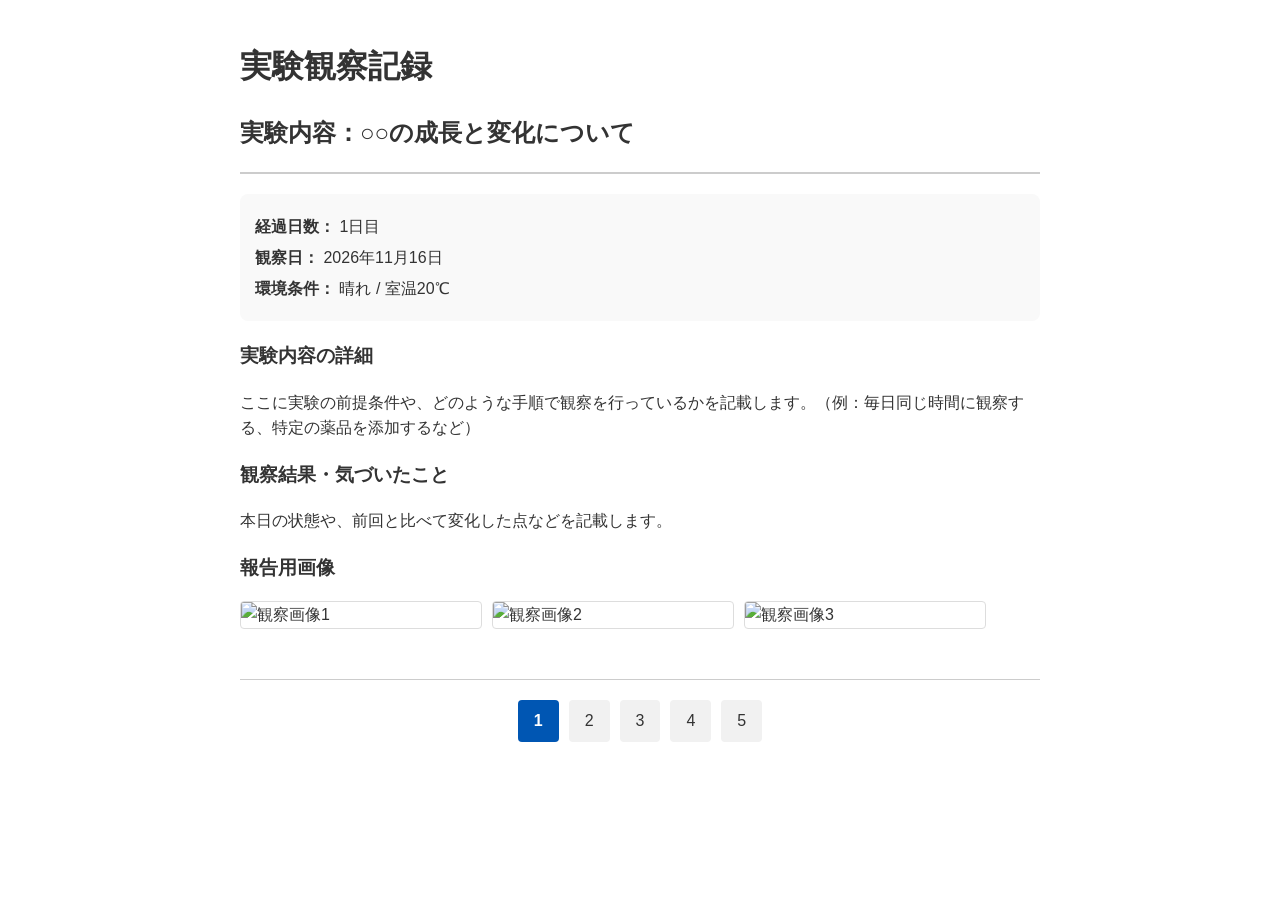
==== 0003004001/index.html @ 16da1e40 "Update index.html" ====
<!DOCTYPE html>
<html lang="ja">
<head>
    <meta charset="UTF-8">
    <meta name="viewport" content="width=device-width, initial-scale=1.0">
    <title>実験観察記録 - 1ページ目</title>
    <style>
        /* ページ全体の基本的な見栄えを整える設定 */
        body {
            font-family: sans-serif;
            line-height: 1.6;
            max-width: 800px; /* パソコンで見たときに横幅が広がりすぎないようにする */
            margin: 0 auto;
            padding: 20px;
            color: #333;
        }
        .report-header {
            border-bottom: 2px solid #ccc;
            margin-bottom: 20px;
        }
        .meta-info {
            background-color: #f9f9f9;
            padding: 15px;
            border-radius: 8px;
            margin-bottom: 20px;
        }
        .meta-info p {
            margin: 5px 0;
        }
        .images {
            display: flex;
            gap: 10px;
            flex-wrap: wrap; /* 画面が狭いときは画像を折り返す */
            margin-top: 10px;
        }
        .images img {
            width: 100%;
            max-width: 240px;
            height: auto;
            border: 1px solid #ddd;
            border-radius: 4px;
        }
        /* 下部のページ移動リンク（1/2/3/4/5）のデザイン */
        .pagination {
            display: flex;
            justify-content: center;
            gap: 10px;
            margin-top: 50px;
            padding-top: 20px;
            border-top: 1px solid #ccc;
        }
        .pagination a {
            display: inline-block;
            padding: 8px 16px;
            text-decoration: none;
            background-color: #f1f1f1;
            color: #333;
            border-radius: 4px;
        }
        .pagination a:hover {
            background-color: #ddd;
        }
        /* 現在見ているページのボタンだけ色を変える */
        .pagination a.current {
            background-color: #0056b3;
            color: white;
            font-weight: bold;
        }
    </style>
</head>
<body>

    <div class="report-header">
        <h1>実験観察記録</h1>
        <h2>実験内容：○○の成長と変化について</h2>
    </div>

    <!-- 記録データ部分 -->
    <div class="meta-info">
        <p><strong>経過日数：</strong> 1日目</p>
        <p><strong>観察日：</strong> 2026年11月16日</p>
        <p><strong>環境条件：</strong> 晴れ / 室温20℃</p>
    </div>

    <!-- 本文部分 -->
    <div class="details">
        <h3>実験内容の詳細</h3>
        <p>ここに実験の前提条件や、どのような手順で観察を行っているかを記載します。（例：毎日同じ時間に観察する、特定の薬品を添加するなど）</p>

        <h3>観察結果・気づいたこと</h3>
        <p>本日の状態や、前回と比べて変化した点などを記載します。</p>
    </div>

    <!-- 画像部分 -->
    <div class="gallery">
        <h3>報告用画像</h3>
        <div class="images">
            <!-- 実際に表示させたい画像のファイル名に変更してください -->
            <img src="photo1.jpg" alt="観察画像1">
            <img src="photo2.jpg" alt="観察画像2">
            <img src="photo3.jpg" alt="観察画像3">
        </div>
    </div>

    <!-- ページ切り替えリンク（1 2 3 4 5） -->
    <div class="pagination">
        <!-- 現在のページには class="current" を付けます -->
        <a href="index.html" class="current">1</a>
        <a href="page2.html">2</a>
        <a href="page3.html">3</a>
        <a href="page4.html">4</a>
        <a href="page5.html">5</a>
    </div>

</body>
</html>
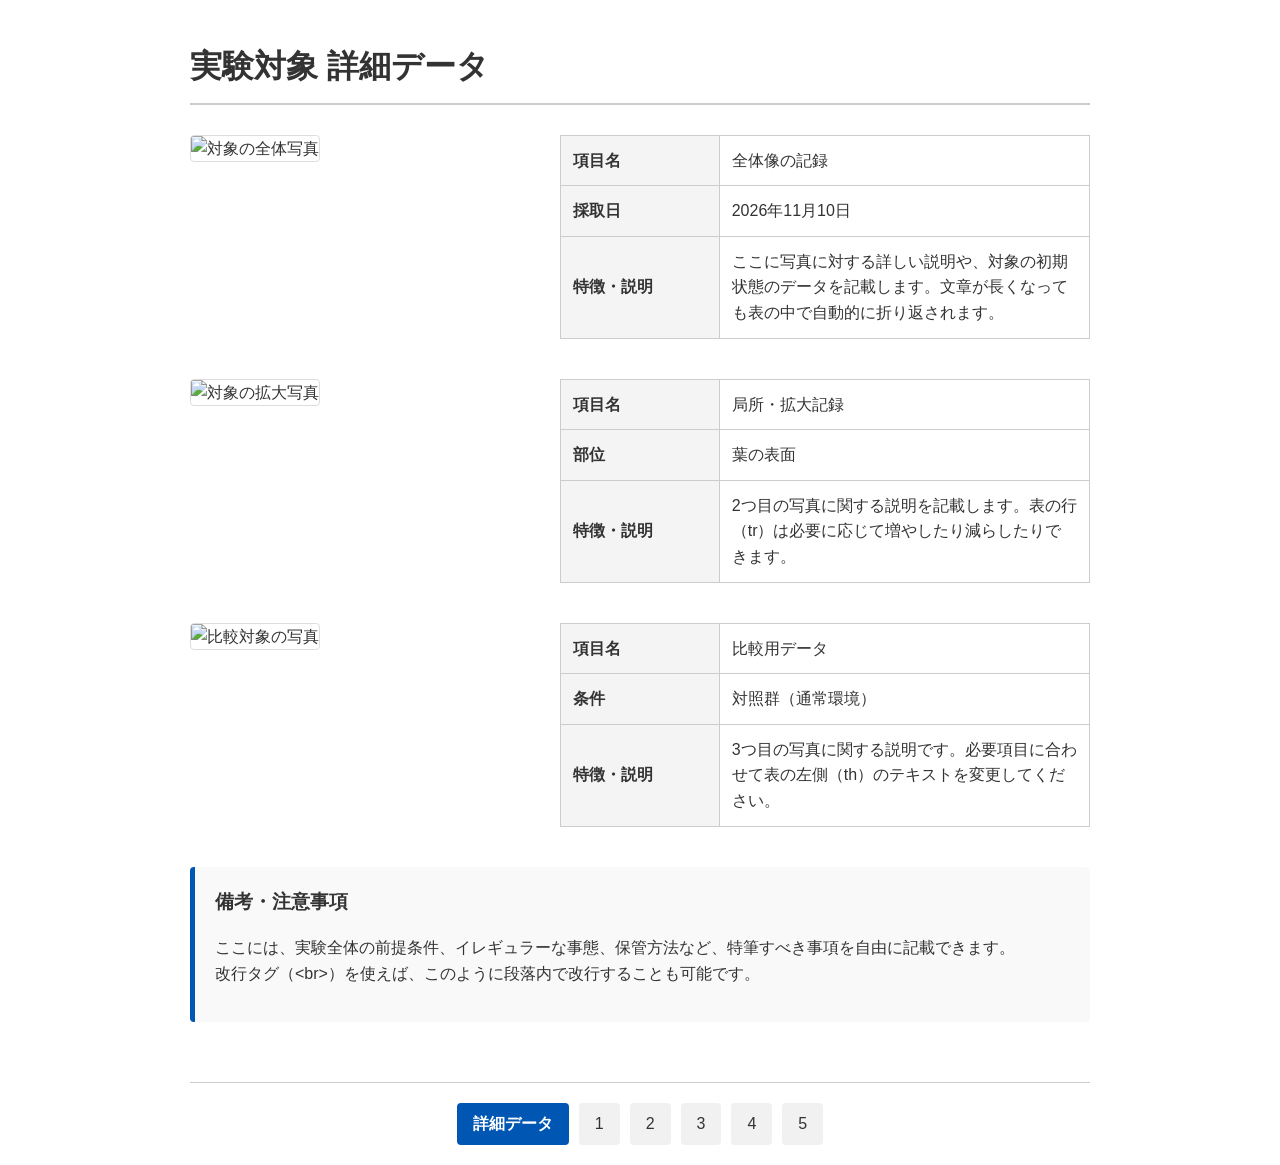
==== commit 1e36f96f: "Update index.html" ====
--- a/0003004001/index.html
+++ b/0003004001/index.html
@@ -3,51 +3,77 @@
 <head>
     <meta charset="UTF-8">
     <meta name="viewport" content="width=device-width, initial-scale=1.0">
-    <title>実験観察記録 - 1ページ目</title>
+    <title>実験対象 詳細データ</title>
     <style>
-        /* ページ全体の基本的な見栄えを整える設定 */
         body {
             font-family: sans-serif;
             line-height: 1.6;
-            max-width: 800px; /* パソコンで見たときに横幅が広がりすぎないようにする */
+            max-width: 900px;
             margin: 0 auto;
             padding: 20px;
             color: #333;
         }
-        .report-header {
+        h1 {
             border-bottom: 2px solid #ccc;
-            margin-bottom: 20px;
-        }
-        .meta-info {
-            background-color: #f9f9f9;
-            padding: 15px;
-            border-radius: 8px;
-            margin-bottom: 20px;
-        }
-        .meta-info p {
-            margin: 5px 0;
-        }
-        .images {
+            padding-bottom: 10px;
+            margin-bottom: 30px;
+        }
+        
+        /* 写真と表を横並びにする設定 */
+        .data-section {
             display: flex;
-            gap: 10px;
-            flex-wrap: wrap; /* 画面が狭いときは画像を折り返す */
-            margin-top: 10px;
-        }
-        .images img {
+            gap: 20px;
+            margin-bottom: 40px;
+            align-items: flex-start;
+        }
+        .data-photo {
+            flex: 0 0 40%; /* 写真のスペースを全体の40%にする */
+            max-width: 350px;
+        }
+        .data-photo img {
             width: 100%;
-            max-width: 240px;
             height: auto;
             border: 1px solid #ddd;
             border-radius: 4px;
         }
-        /* 下部のページ移動リンク（1/2/3/4/5）のデザイン */
+        .data-table {
+            flex: 1; /* 残りのスペースを表に割り当てる */
+        }
+        table {
+            width: 100%;
+            border-collapse: collapse;
+        }
+        th, td {
+            border: 1px solid #ccc;
+            padding: 12px;
+            text-align: left;
+        }
+        th {
+            background-color: #f4f4f4;
+            width: 30%;
+        }
+
+        /* 備考欄のデザイン */
+        .remarks-section {
+            background-color: #f9f9f9;
+            border-left: 5px solid #0056b3;
+            padding: 20px;
+            margin-top: 40px;
+            border-radius: 4px;
+        }
+        .remarks-section h3 {
+            margin-top: 0;
+        }
+
+        /* ページ切り替えリンクのデザイン */
         .pagination {
             display: flex;
             justify-content: center;
             gap: 10px;
-            margin-top: 50px;
+            margin-top: 60px;
             padding-top: 20px;
             border-top: 1px solid #ccc;
+            flex-wrap: wrap;
         }
         .pagination a {
             display: inline-block;
@@ -60,52 +86,114 @@
         .pagination a:hover {
             background-color: #ddd;
         }
-        /* 現在見ているページのボタンだけ色を変える */
         .pagination a.current {
             background-color: #0056b3;
             color: white;
             font-weight: bold;
         }
+
+        /* スマホ用設定（画面が狭いときは縦並びにする） */
+        @media (max-width: 600px) {
+            .data-section {
+                flex-direction: column;
+            }
+            .data-photo {
+                flex: 0 0 100%;
+                max-width: 100%;
+            }
+        }
     </style>
 </head>
 <body>
 
-    <div class="report-header">
-        <h1>実験観察記録</h1>
-        <h2>実験内容：○○の成長と変化について</h2>
-    </div>
-
-    <!-- 記録データ部分 -->
-    <div class="meta-info">
-        <p><strong>経過日数：</strong> 1日目</p>
-        <p><strong>観察日：</strong> 2026年11月16日</p>
-        <p><strong>環境条件：</strong> 晴れ / 室温20℃</p>
-    </div>
-
-    <!-- 本文部分 -->
-    <div class="details">
-        <h3>実験内容の詳細</h3>
-        <p>ここに実験の前提条件や、どのような手順で観察を行っているかを記載します。（例：毎日同じ時間に観察する、特定の薬品を添加するなど）</p>
-
-        <h3>観察結果・気づいたこと</h3>
-        <p>本日の状態や、前回と比べて変化した点などを記載します。</p>
-    </div>
-
-    <!-- 画像部分 -->
-    <div class="gallery">
-        <h3>報告用画像</h3>
-        <div class="images">
-            <!-- 実際に表示させたい画像のファイル名に変更してください -->
-            <img src="photo1.jpg" alt="観察画像1">
-            <img src="photo2.jpg" alt="観察画像2">
-            <img src="photo3.jpg" alt="観察画像3">
-        </div>
-    </div>
-
-    <!-- ページ切り替えリンク（1 2 3 4 5） -->
+    <h1>実験対象 詳細データ</h1>
+
+    <!-- 1段目 -->
+    <div class="data-section">
+        <div class="data-photo">
+            <img src="subject1.jpg" alt="対象の全体写真">
+        </div>
+        <div class="data-table">
+            <table>
+                <tbody>
+                    <tr>
+                        <th>項目名</th>
+                        <td>全体像の記録</td>
+                    </tr>
+                    <tr>
+                        <th>採取日</th>
+                        <td>2026年11月10日</td>
+                    </tr>
+                    <tr>
+                        <th>特徴・説明</th>
+                        <td>ここに写真に対する詳しい説明や、対象の初期状態のデータを記載します。文章が長くなっても表の中で自動的に折り返されます。</td>
+                    </tr>
+                </tbody>
+            </table>
+        </div>
+    </div>
+
+    <!-- 2段目 -->
+    <div class="data-section">
+        <div class="data-photo">
+            <img src="subject2.jpg" alt="対象の拡大写真">
+        </div>
+        <div class="data-table">
+            <table>
+                <tbody>
+                    <tr>
+                        <th>項目名</th>
+                        <td>局所・拡大記録</td>
+                    </tr>
+                    <tr>
+                        <th>部位</th>
+                        <td>葉の表面</td>
+                    </tr>
+                    <tr>
+                        <th>特徴・説明</th>
+                        <td>2つ目の写真に関する説明を記載します。表の行（tr）は必要に応じて増やしたり減らしたりできます。</td>
+                    </tr>
+                </tbody>
+            </table>
+        </div>
+    </div>
+
+    <!-- 3段目 -->
+    <div class="data-section">
+        <div class="data-photo">
+            <img src="subject3.jpg" alt="比較対象の写真">
+        </div>
+        <div class="data-table">
+            <table>
+                <tbody>
+                    <tr>
+                        <th>項目名</th>
+                        <td>比較用データ</td>
+                    </tr>
+                    <tr>
+                        <th>条件</th>
+                        <td>対照群（通常環境）</td>
+                    </tr>
+                    <tr>
+                        <th>特徴・説明</th>
+                        <td>3つ目の写真に関する説明です。必要項目に合わせて表の左側（th）のテキストを変更してください。</td>
+                    </tr>
+                </tbody>
+            </table>
+        </div>
+    </div>
+
+    <!-- 備考スペース -->
+    <div class="remarks-section">
+        <h3>備考・注意事項</h3>
+        <p>ここには、実験全体の前提条件、イレギュラーな事態、保管方法など、特筆すべき事項を自由に記載できます。<br>
+        改行タグ（&lt;br&gt;）を使えば、このように段落内で改行することも可能です。</p>
+    </div>
+
+    <!-- ページ切り替えリンク -->
     <div class="pagination">
-        <!-- 現在のページには class="current" を付けます -->
-        <a href="index.html" class="current">1</a>
+        <a href="index.html" class="current">詳細データ</a>
+        <a href="page1.html">1</a>
         <a href="page2.html">2</a>
         <a href="page3.html">3</a>
         <a href="page4.html">4</a>
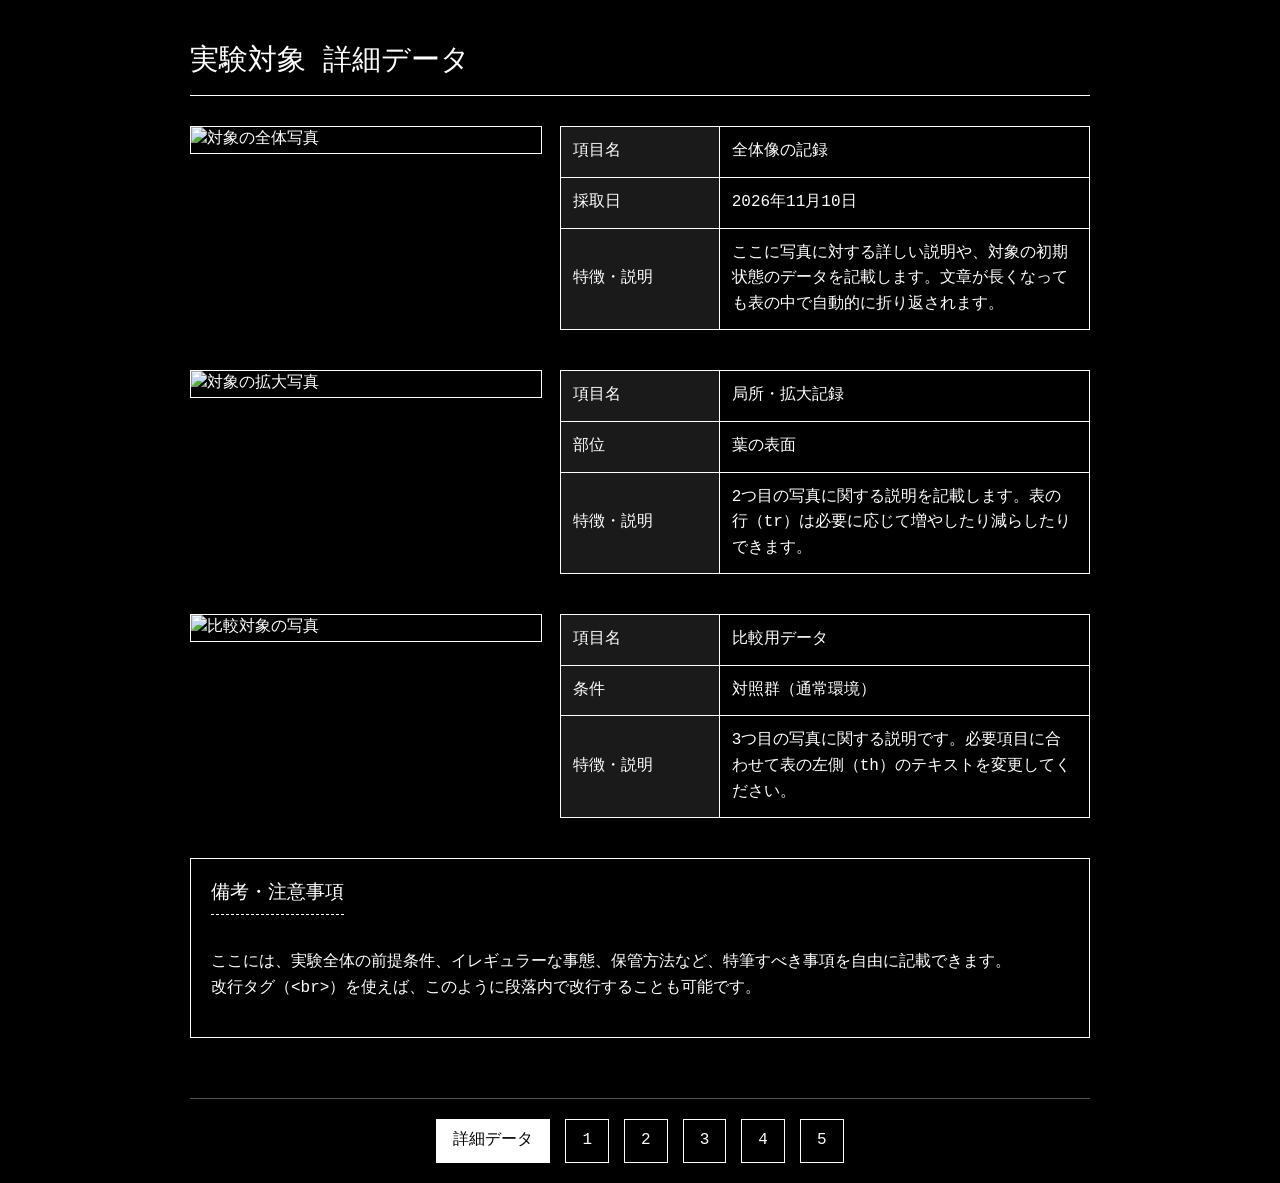
==== commit bb3e5663: "Update index.html" ====
--- a/0003004001/index.html
+++ b/0003004001/index.html
@@ -5,21 +5,25 @@
     <meta name="viewport" content="width=device-width, initial-scale=1.0">
     <title>実験対象 詳細データ</title>
     <style>
+        /* 背景黒・文字白のベース設定 */
         body {
-            font-family: sans-serif;
+            font-family: "Courier New", Consolas, monospace, sans-serif;
             line-height: 1.6;
             max-width: 900px;
             margin: 0 auto;
             padding: 20px;
-            color: #333;
+            background-color: #000000;
+            color: #ffffff;
         }
         h1 {
-            border-bottom: 2px solid #ccc;
+            border-bottom: 1px solid #ffffff;
             padding-bottom: 10px;
             margin-bottom: 30px;
+            font-weight: normal;
+            font-size: 1.8em;
         }
         
-        /* 写真と表を横並びにする設定 */
+        /* 写真と表のレイアウト */
         .data-section {
             display: flex;
             gap: 20px;
@@ -27,72 +31,77 @@
             align-items: flex-start;
         }
         .data-photo {
-            flex: 0 0 40%; /* 写真のスペースを全体の40%にする */
+            flex: 0 0 40%;
             max-width: 350px;
         }
         .data-photo img {
             width: 100%;
             height: auto;
-            border: 1px solid #ddd;
-            border-radius: 4px;
+            border: 1px solid #ffffff;
+            display: block; /* 余白を消す */
         }
         .data-table {
-            flex: 1; /* 残りのスペースを表に割り当てる */
-        }
+            flex: 1;
+        }
+        
+        /* 装飾を削ぎ落とした無骨な表 */
         table {
             width: 100%;
             border-collapse: collapse;
         }
         th, td {
-            border: 1px solid #ccc;
+            border: 1px solid #ffffff;
             padding: 12px;
             text-align: left;
         }
         th {
-            background-color: #f4f4f4;
+            background-color: #1a1a1a;
             width: 30%;
-        }
-
-        /* 備考欄のデザイン */
+            font-weight: normal;
+        }
+
+        /* 備考欄（シンプルな枠線のみ） */
         .remarks-section {
-            background-color: #f9f9f9;
-            border-left: 5px solid #0056b3;
+            border: 1px solid #ffffff;
             padding: 20px;
             margin-top: 40px;
-            border-radius: 4px;
         }
         .remarks-section h3 {
             margin-top: 0;
-        }
-
-        /* ページ切り替えリンクのデザイン */
+            border-bottom: 1px dashed #ffffff;
+            display: inline-block;
+            padding-bottom: 5px;
+            font-weight: normal;
+        }
+
+        /* ページ切り替えリンク */
         .pagination {
             display: flex;
             justify-content: center;
-            gap: 10px;
+            gap: 15px;
             margin-top: 60px;
             padding-top: 20px;
-            border-top: 1px solid #ccc;
+            border-top: 1px solid #555555;
             flex-wrap: wrap;
         }
         .pagination a {
             display: inline-block;
             padding: 8px 16px;
             text-decoration: none;
-            background-color: #f1f1f1;
-            color: #333;
-            border-radius: 4px;
+            background-color: #000000;
+            color: #ffffff;
+            border: 1px solid #ffffff;
         }
         .pagination a:hover {
-            background-color: #ddd;
-        }
+            background-color: #333333;
+        }
+        /* 現在のページは白黒反転 */
         .pagination a.current {
-            background-color: #0056b3;
-            color: white;
-            font-weight: bold;
-        }
-
-        /* スマホ用設定（画面が狭いときは縦並びにする） */
+            background-color: #ffffff;
+            color: #000000;
+        }
+
+        /* スマホ用設定 */
         @media (max-width: 600px) {
             .data-section {
                 flex-direction: column;
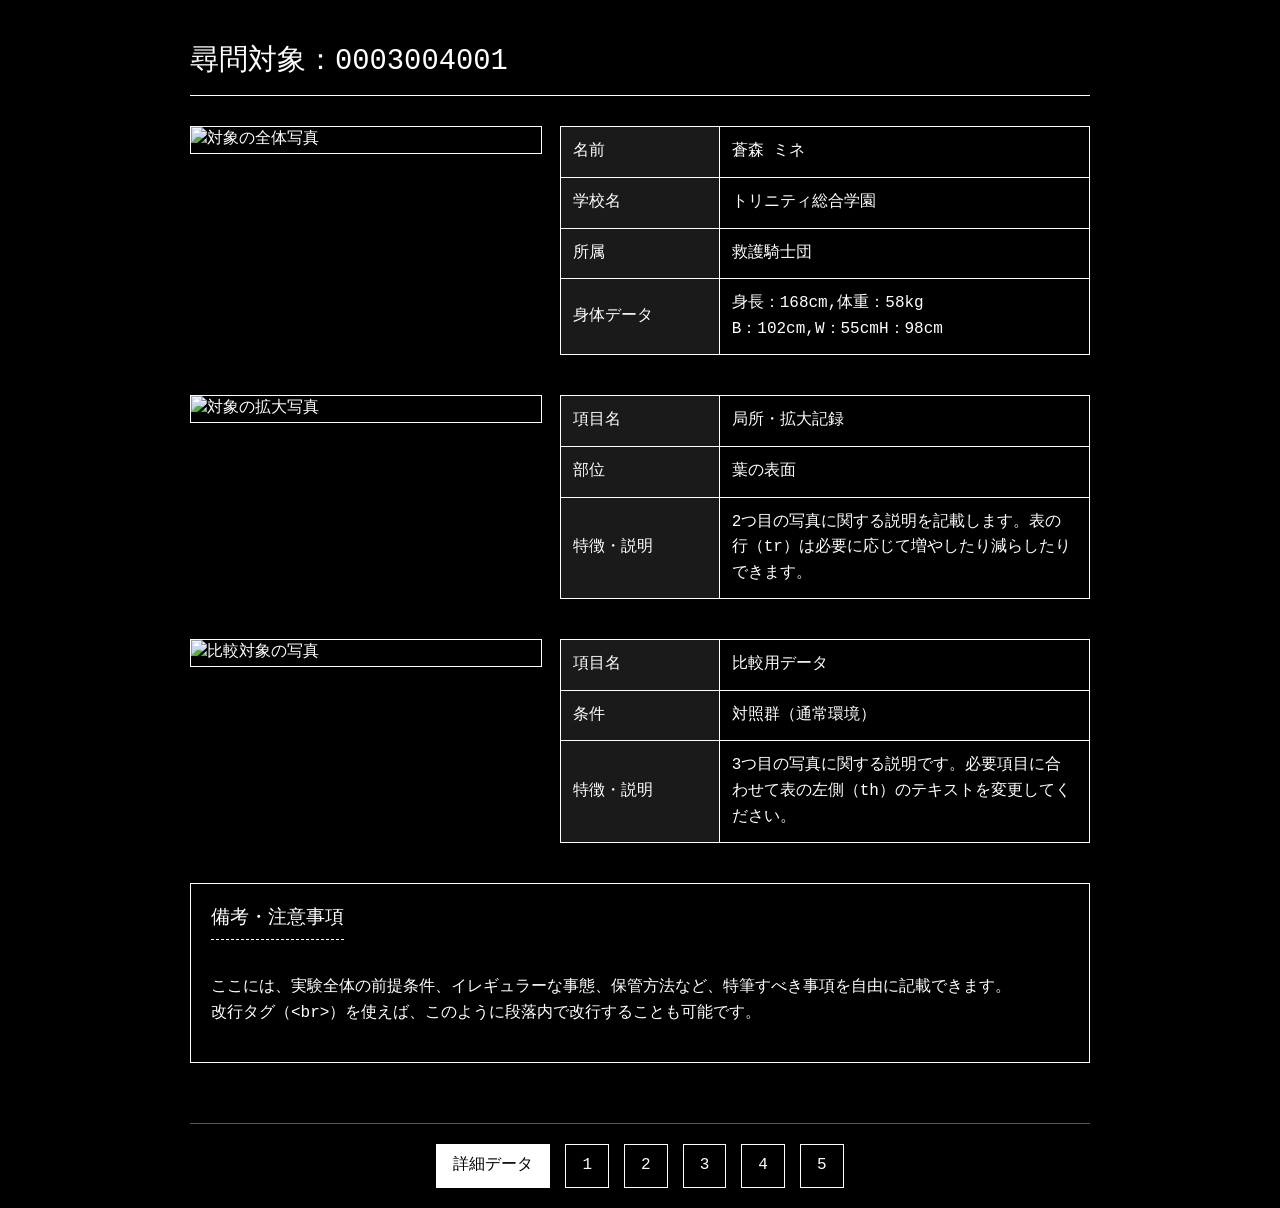
==== commit 28e5eb03: "Update index.html" ====
--- a/0003004001/index.html
+++ b/0003004001/index.html
@@ -3,7 +3,7 @@
 <head>
     <meta charset="UTF-8">
     <meta name="viewport" content="width=device-width, initial-scale=1.0">
-    <title>実験対象 詳細データ</title>
+    <title>基本データ：0003004001</title>
     <style>
         /* 背景黒・文字白のベース設定 */
         body {
@@ -115,7 +115,7 @@
 </head>
 <body>
 
-    <h1>実験対象 詳細データ</h1>
+    <h1>尋問対象：0003004001</h1>
 
     <!-- 1段目 -->
     <div class="data-section">
@@ -126,16 +126,20 @@
             <table>
                 <tbody>
                     <tr>
-                        <th>項目名</th>
-                        <td>全体像の記録</td>
-                    </tr>
-                    <tr>
-                        <th>採取日</th>
-                        <td>2026年11月10日</td>
-                    </tr>
-                    <tr>
-                        <th>特徴・説明</th>
-                        <td>ここに写真に対する詳しい説明や、対象の初期状態のデータを記載します。文章が長くなっても表の中で自動的に折り返されます。</td>
+                        <th>名前</th>
+                        <td>蒼森 ミネ</td>
+                    </tr>
+                    <tr>
+                        <th>学校名</th>
+                        <td>トリニティ総合学園</td>
+                    </tr>
+                    <tr>
+                        <th>所属</th>
+                        <td>救護騎士団</td>
+                    </tr>
+                    <tr>
+                        <th>身体データ</th>
+                        <td>身長：168cm,体重：58kg<br>B：102cm,W：55cmH：98cm</td>
                     </tr>
                 </tbody>
             </table>
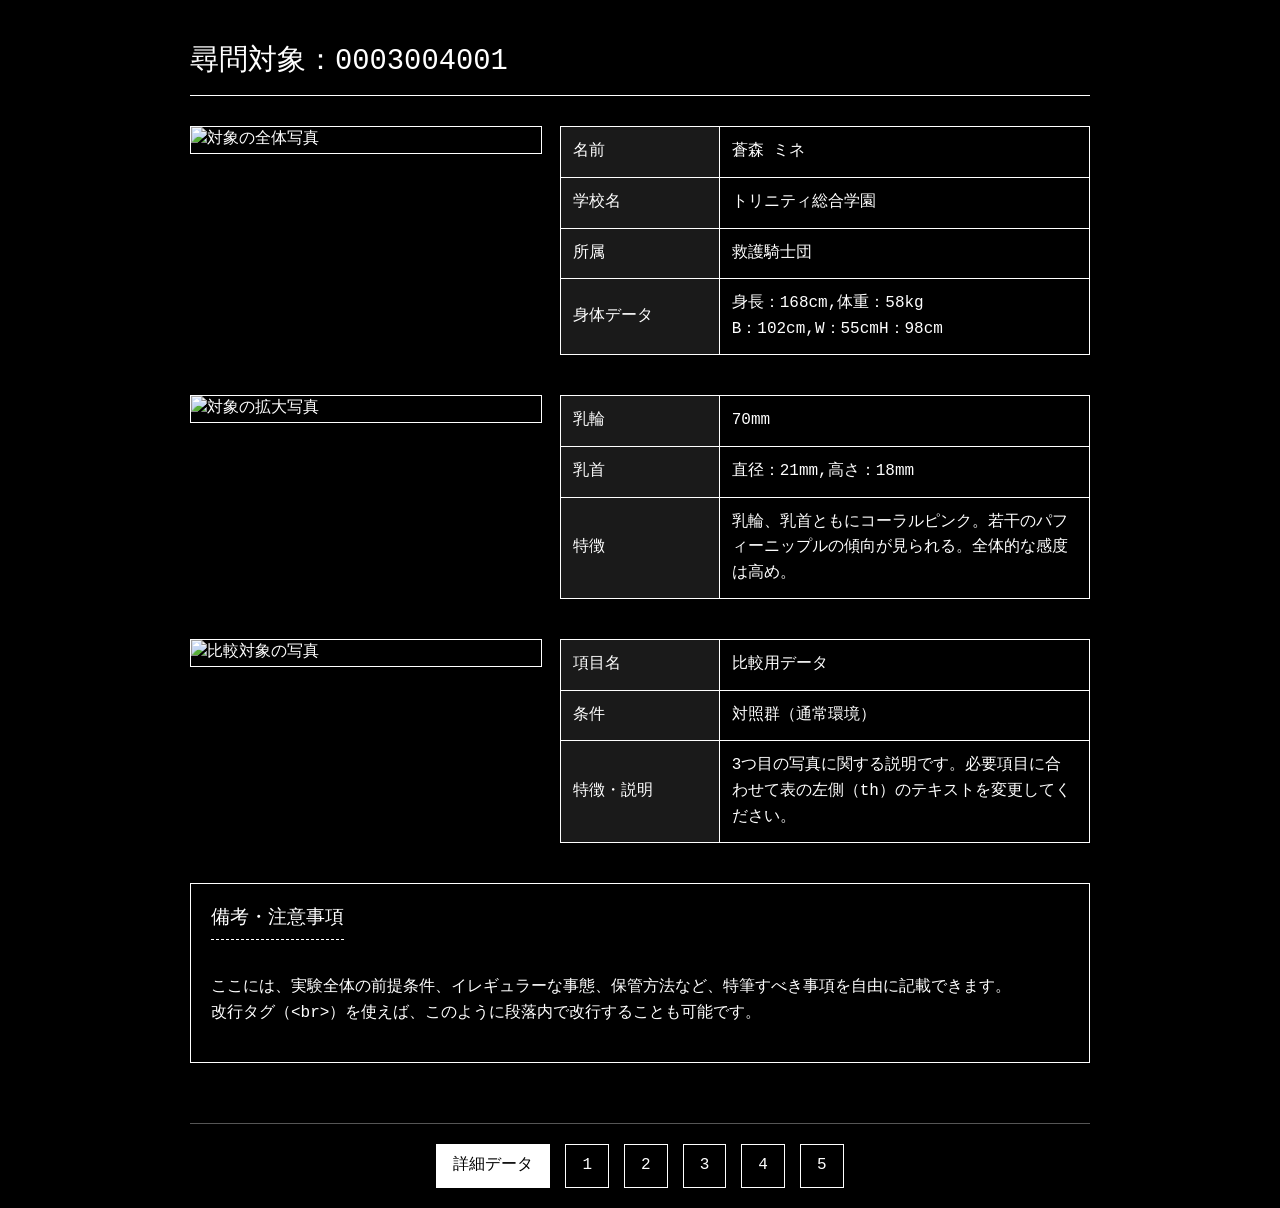
==== commit d503ff86: "Update index.html" ====
--- a/0003004001/index.html
+++ b/0003004001/index.html
@@ -155,16 +155,16 @@
             <table>
                 <tbody>
                     <tr>
-                        <th>項目名</th>
-                        <td>局所・拡大記録</td>
-                    </tr>
-                    <tr>
-                        <th>部位</th>
-                        <td>葉の表面</td>
-                    </tr>
-                    <tr>
-                        <th>特徴・説明</th>
-                        <td>2つ目の写真に関する説明を記載します。表の行（tr）は必要に応じて増やしたり減らしたりできます。</td>
+                        <th>乳輪</th>
+                        <td>70mm</td>
+                    </tr>
+                    <tr>
+                        <th>乳首</th>
+                        <td>直径：21mm,高さ：18mm</td>
+                    </tr>
+                    <tr>
+                        <th>特徴</th>
+                        <td>乳輪、乳首ともにコーラルピンク。若干のパフィーニップルの傾向が見られる。全体的な感度は高め。</td>
                     </tr>
                 </tbody>
             </table>
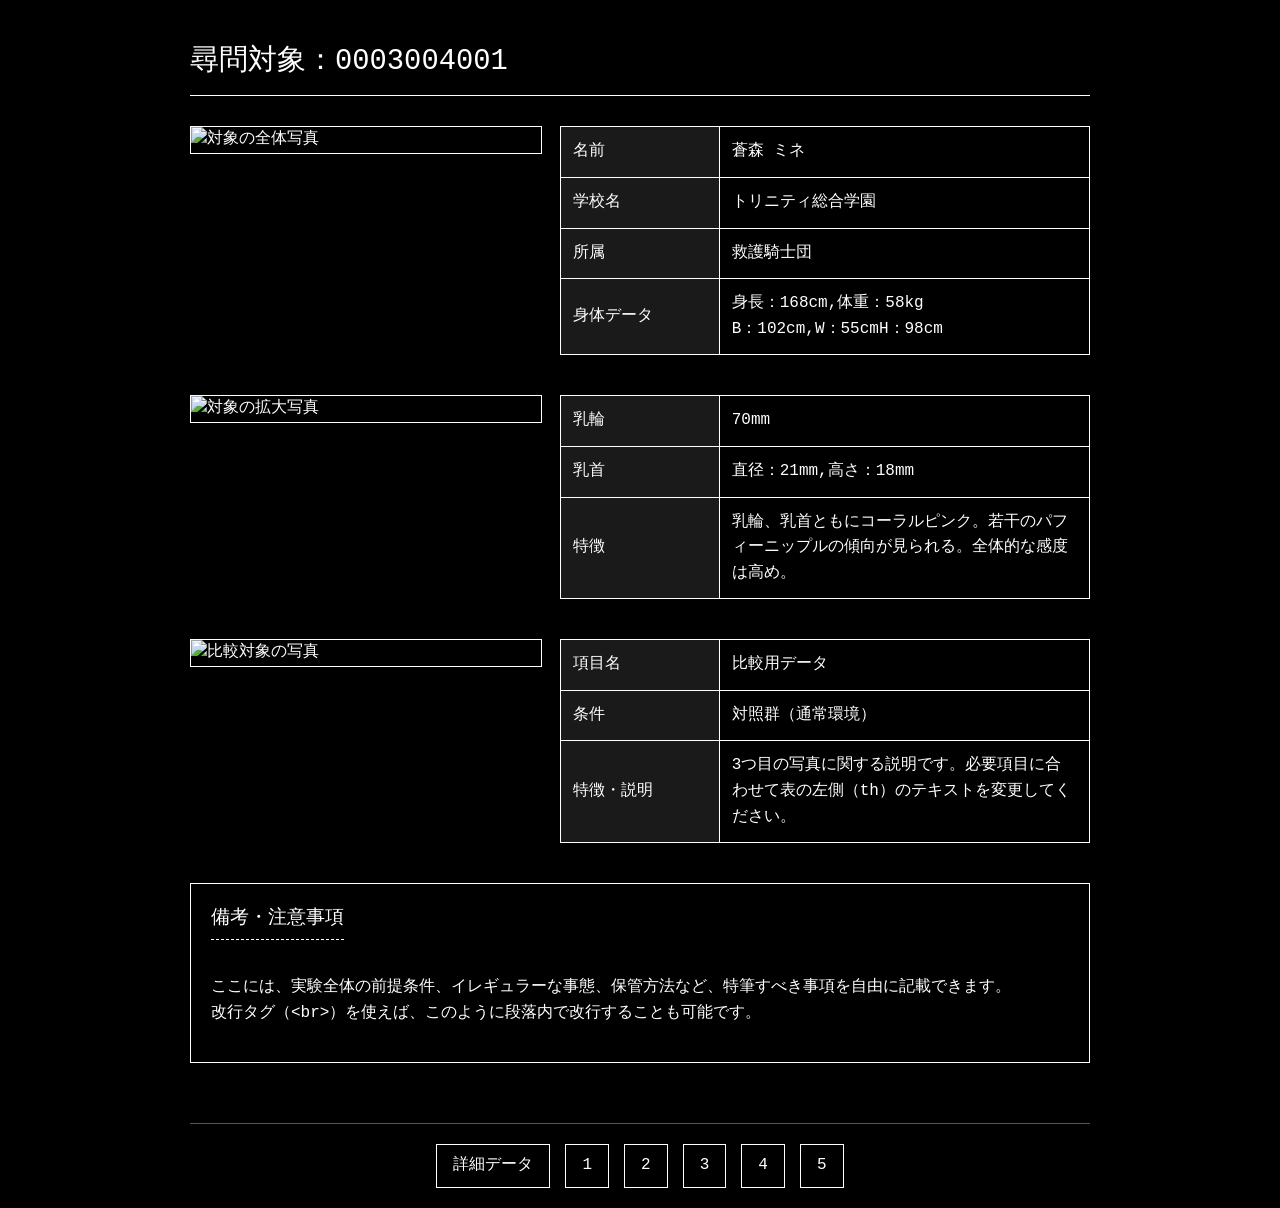
==== commit ce8ddf98: "Update index.html" ====
--- a/0003004001/index.html
+++ b/0003004001/index.html
@@ -5,7 +5,7 @@
     <meta name="viewport" content="width=device-width, initial-scale=1.0">
     <title>基本データ：0003004001</title>
     <style>
-        /* 背景黒・文字白のベース設定 */
+        /* ベース設定 */
         body {
             font-family: "Courier New", Consolas, monospace, sans-serif;
             line-height: 1.6;
@@ -44,7 +44,7 @@
             flex: 1;
         }
         
-        /* 装飾を削ぎ落とした無骨な表 */
+        /* 写真の横の表 */
         table {
             width: 100%;
             border-collapse: collapse;
@@ -60,7 +60,7 @@
             font-weight: normal;
         }
 
-        /* 備考欄（シンプルな枠線のみ） */
+        /* 下の方の備考欄*/
         .remarks-section {
             border: 1px solid #ffffff;
             padding: 20px;
@@ -74,7 +74,7 @@
             font-weight: normal;
         }
 
-        /* ページ切り替えリンク */
+        /* リンク */
         .pagination {
             display: flex;
             justify-content: center;
@@ -96,10 +96,7 @@
             background-color: #333333;
         }
         /* 現在のページは白黒反転 */
-        .pagination a.current {
-            background-color: #ffffff;
-            color: #000000;
-        }
+
 
         /* スマホ用設定 */
         @media (max-width: 600px) {
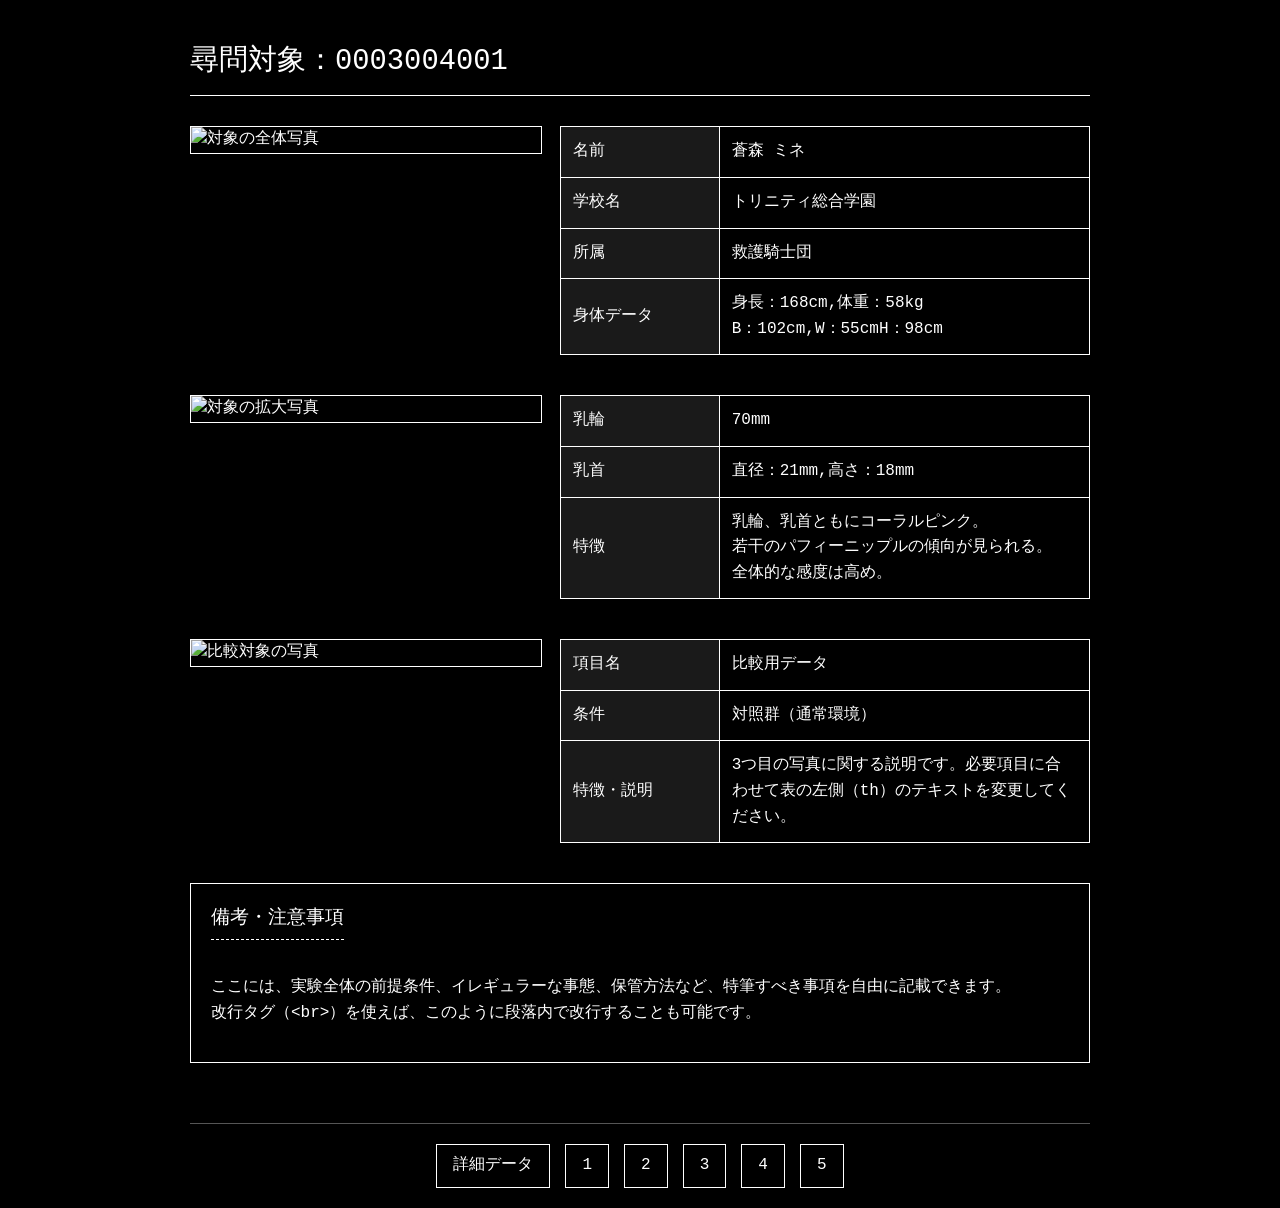
==== commit 05a2982d: "Update index.html" ====
--- a/0003004001/index.html
+++ b/0003004001/index.html
@@ -161,7 +161,7 @@
                     </tr>
                     <tr>
                         <th>特徴</th>
-                        <td>乳輪、乳首ともにコーラルピンク。若干のパフィーニップルの傾向が見られる。全体的な感度は高め。</td>
+                        <td>乳輪、乳首ともにコーラルピンク。<br>若干のパフィーニップルの傾向が見られる。<br>全体的な感度は高め。</td>
                     </tr>
                 </tbody>
             </table>
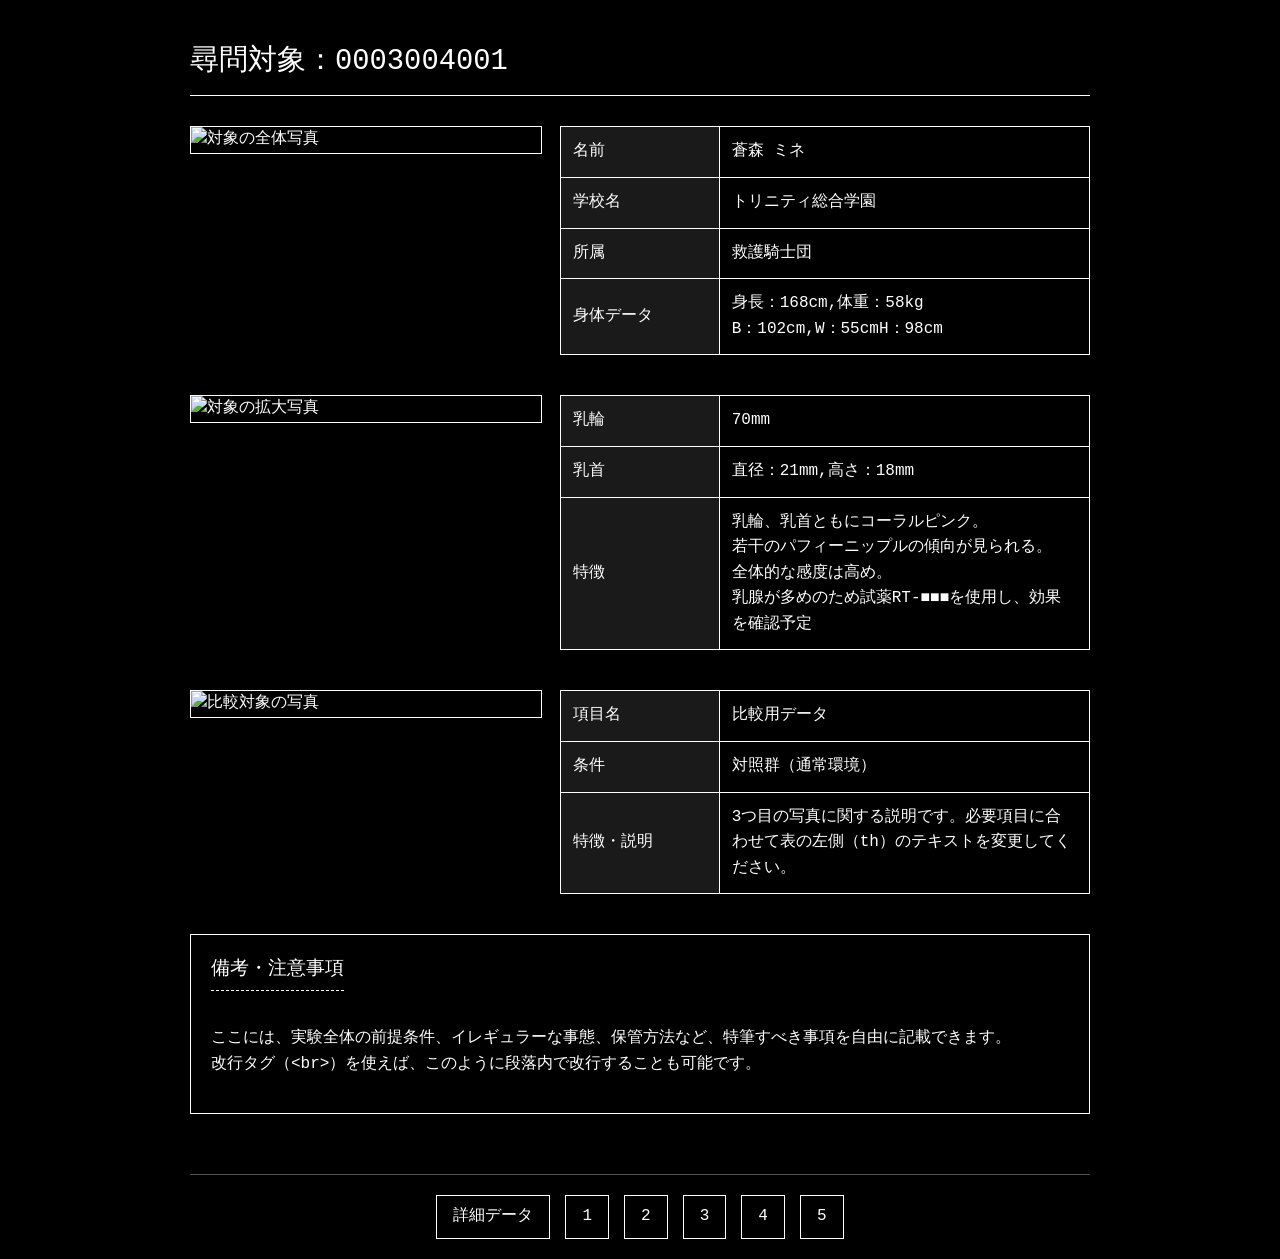
==== commit e2969a8f: "Update index.html" ====
--- a/0003004001/index.html
+++ b/0003004001/index.html
@@ -161,7 +161,7 @@
                     </tr>
                     <tr>
                         <th>特徴</th>
-                        <td>乳輪、乳首ともにコーラルピンク。<br>若干のパフィーニップルの傾向が見られる。<br>全体的な感度は高め。</td>
+                        <td>乳輪、乳首ともにコーラルピンク。<br>若干のパフィーニップルの傾向が見られる。<br>全体的な感度は高め。<br>乳腺が多めのため試薬RT-■■■を使用し、効果を確認予定</td>
                     </tr>
                 </tbody>
             </table>
